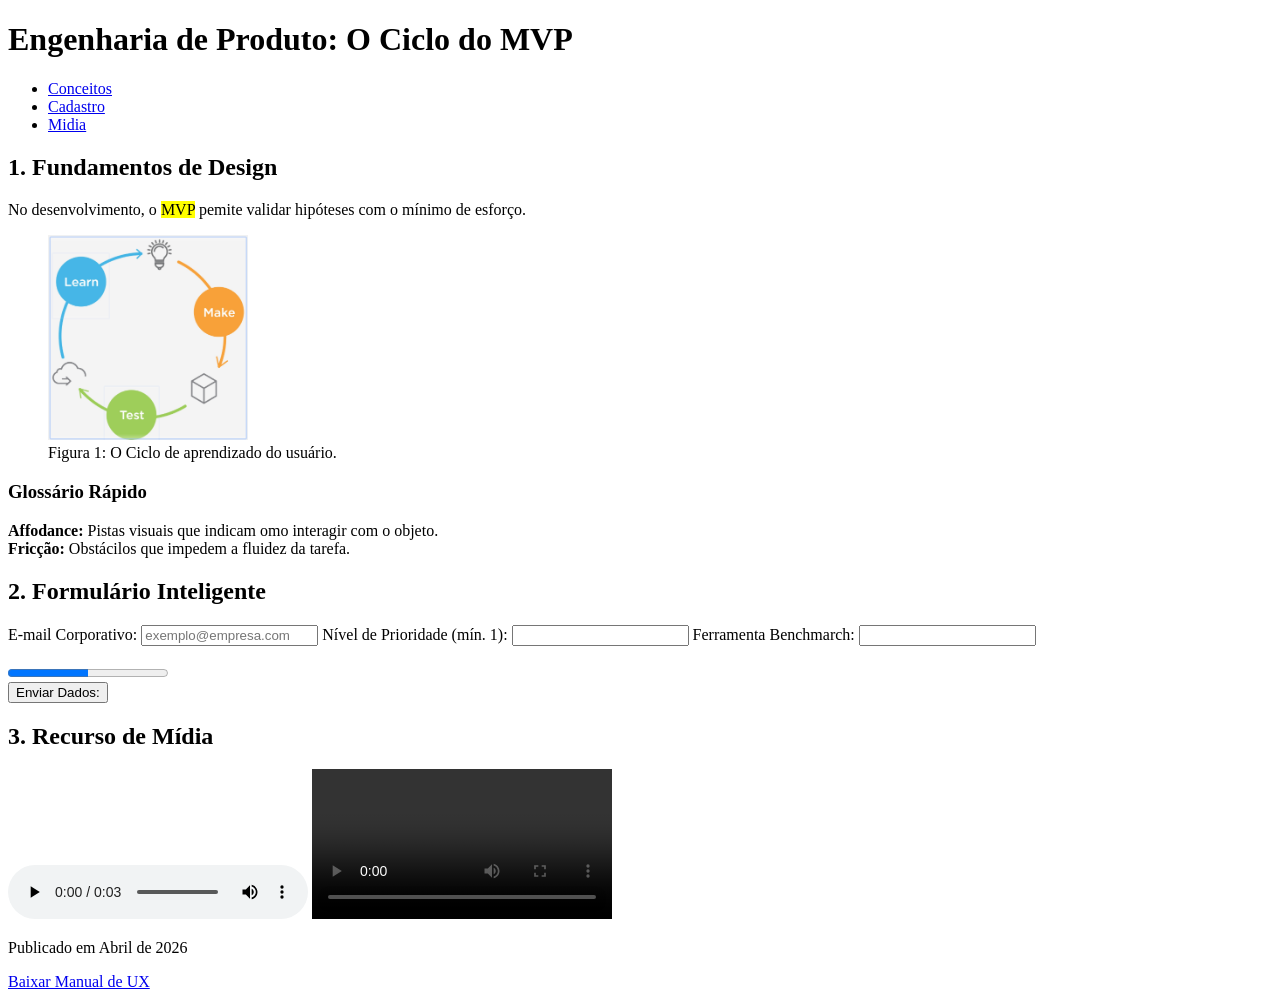
==== Design/index.html @ 3d952905 "feat: new html a& new architecture" ====
<!DOCTYPE html>
<html lang="en">
<head>
    <meta charset="UTF-8">
    <meta name="viewport" content="width=device-width, initial-scale=1.0">
    <title>Document</title>
</head>
<body contenteditable="false">
    <header>
        <h1>Engenharia de Produto: O Ciclo do MVP</h1>
        <nav>
            <ul>
                <li><a href="#conceitos">Conceitos</a></li>
                <li><a href="#cadastro">Cadastro</a></li>
                <li><a href="#midia">Midia</a></li>
            </ul>
        </nav>
    </header>
    <main>
        <section id="conceito">
            <h2>1. Fundamentos de Design</h2>
            <article>
                <p>No desenvolvimento, o <mark>MVP</mark> pemite validar hipóteses com o mínimo de esforço.</p>
                <figure>
                    <picture>
                        <source srcset="assets\mvp.png" media="(min-width: 80px)">
                        <img src="assets\mvp.png"  alt="Diagrama mostrando o fluxo de um MVP" width="200">
                    </picture>
                    <figcaption>Figura 1: O Ciclo de aprendizado do usuário.</figcaption>
                </figure>
            </article>
            <div>
                <h3>Glossário Rápido</h3>
                <span><strong>Affodance:</strong></span>
                <span>Pistas visuais que indicam omo interagir com o objeto.</span>
                <br>
                <span><strong>Fricção:</strong></span>
                <span>Obstácilos que impedem a fluidez da tarefa.</span>
            </div>
        </section>
        <section id="cadastro">
            <h2>2. Formulário Inteligente</h2>
            <form autocomplete="on">
                <label for="email">E-mail Corporativo:</label>
                <input type="email" id="email" name="email" placeholder="exemplo@empresa.com" required>
                <!-- <br> -->
                <label for="prioridade">Nível de Prioridade (mín. 1):</label>
                <input list="number" id="prioridade" name="prioridade" min="1">
                <!-- <br> -->
                <label for="ferramenta">Ferramenta Benchmarch:</label>
                <input list="ferramentas" id="ferramenta" name="ferramenta">
                <datalist id="ferramentas">
                    <option value="Figma"></option>
                    <option value="Hotjar"></option>
                    <option value="Google Analytics"></option>
                </datalist>
                <br><br>
                <progress value="50" max="100">50%</progress>
                <br>
                <button type="submit">Enviar Dados:</button>
            </form>
        </section>
        <section id="midia">
            <h2>3. Recurso de Mídia</h2>
            <audio controls src="assets/podcast_aula.mp3">Seu Navegador não suporta áudio nativo.</audio>
            <video src="assets/demo_produto.mp4" controls width="300">
                Seu Navegador não suporta vídeo nativo.
                <a href="assets/demo_produto.mp4">Baixar vídeo</a>
            </video>
            <canvas id="grafico"> Espaço para gráfico via JS.</canvas>
        </section>
    </main>
    <footer>
        <p>Publicado em <time datetime="2026-04-03">Abril de 2026</time></p>
        <a href="assets/mvp.png" download>Baixar Manual de UX</a>
    </footer>
</body>
</html>
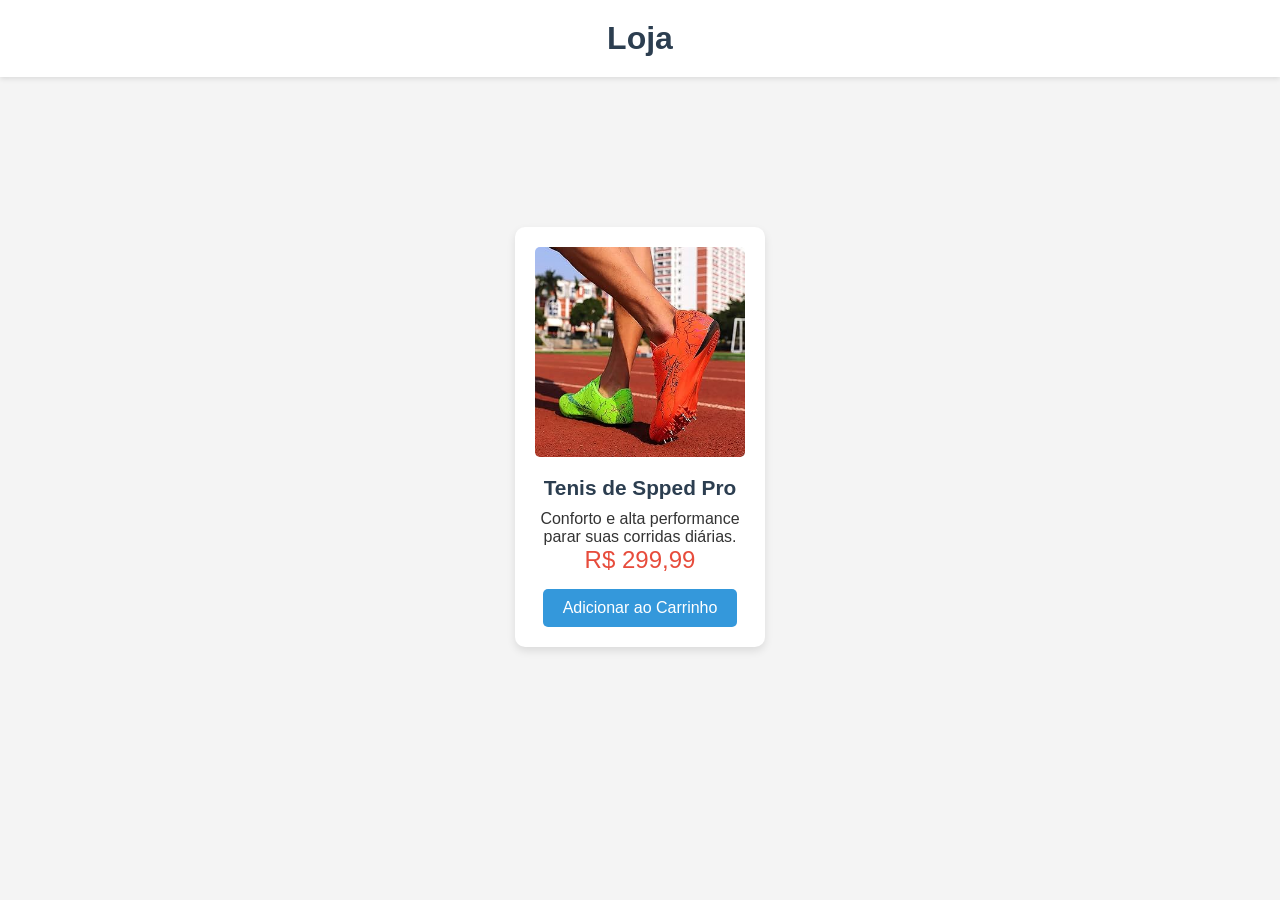
==== commit 31f0cbea: "feat: new class to learn css" ====
--- a/Design/index.html
+++ b/Design/index.html
@@ -1,78 +1,25 @@
 <!DOCTYPE html>
-<html lang="en">
+<html lang="pt-br">
+
 <head>
     <meta charset="UTF-8">
     <meta name="viewport" content="width=device-width, initial-scale=1.0">
-    <title>Document</title>
+    <title>Meu Protótipo de E0commerce</title>
+    <link rel="stylesheet" href="./css/style.css">
 </head>
-<body contenteditable="false">
+
+<body>
     <header>
-        <h1>Engenharia de Produto: O Ciclo do MVP</h1>
-        <nav>
-            <ul>
-                <li><a href="#conceitos">Conceitos</a></li>
-                <li><a href="#cadastro">Cadastro</a></li>
-                <li><a href="#midia">Midia</a></li>
-            </ul>
-        </nav>
+        <h1>Loja</h1>
     </header>
     <main>
-        <section id="conceito">
-            <h2>1. Fundamentos de Design</h2>
-            <article>
-                <p>No desenvolvimento, o <mark>MVP</mark> pemite validar hipóteses com o mínimo de esforço.</p>
-                <figure>
-                    <picture>
-                        <source srcset="assets\mvp.png" media="(min-width: 80px)">
-                        <img src="assets\mvp.png"  alt="Diagrama mostrando o fluxo de um MVP" width="200">
-                    </picture>
-                    <figcaption>Figura 1: O Ciclo de aprendizado do usuário.</figcaption>
-                </figure>
-            </article>
-            <div>
-                <h3>Glossário Rápido</h3>
-                <span><strong>Affodance:</strong></span>
-                <span>Pistas visuais que indicam omo interagir com o objeto.</span>
-                <br>
-                <span><strong>Fricção:</strong></span>
-                <span>Obstácilos que impedem a fluidez da tarefa.</span>
-            </div>
-        </section>
-        <section id="cadastro">
-            <h2>2. Formulário Inteligente</h2>
-            <form autocomplete="on">
-                <label for="email">E-mail Corporativo:</label>
-                <input type="email" id="email" name="email" placeholder="exemplo@empresa.com" required>
-                <!-- <br> -->
-                <label for="prioridade">Nível de Prioridade (mín. 1):</label>
-                <input list="number" id="prioridade" name="prioridade" min="1">
-                <!-- <br> -->
-                <label for="ferramenta">Ferramenta Benchmarch:</label>
-                <input list="ferramentas" id="ferramenta" name="ferramenta">
-                <datalist id="ferramentas">
-                    <option value="Figma"></option>
-                    <option value="Hotjar"></option>
-                    <option value="Google Analytics"></option>
-                </datalist>
-                <br><br>
-                <progress value="50" max="100">50%</progress>
-                <br>
-                <button type="submit">Enviar Dados:</button>
-            </form>
-        </section>
-        <section id="midia">
-            <h2>3. Recurso de Mídia</h2>
-            <audio controls src="assets/podcast_aula.mp3">Seu Navegador não suporta áudio nativo.</audio>
-            <video src="assets/demo_produto.mp4" controls width="300">
-                Seu Navegador não suporta vídeo nativo.
-                <a href="assets/demo_produto.mp4">Baixar vídeo</a>
-            </video>
-            <canvas id="grafico"> Espaço para gráfico via JS.</canvas>
-        </section>
+        <div class="product-card">
+            <img src="./assets/img/tenis.jpg" alt="Tenis de Corrida">
+            <h2>Tenis de Spped Pro</h2>
+            <p>Conforto e alta performance parar suas corridas diárias.</p>
+            <span class="price">R$ 299,99</span>
+            <button>Adicionar ao Carrinho</button>
+        </div>
     </main>
-    <footer>
-        <p>Publicado em <time datetime="2026-04-03">Abril de 2026</time></p>
-        <a href="assets/mvp.png" download>Baixar Manual de UX</a>
-    </footer>
 </body>
 </html>
--- a/Design/css/style.css
+++ b/Design/css/style.css
@@ -0,0 +1,82 @@
+/* Reset CSS */
+*{
+    margin:0px; /* Remove margin padrão */
+    padding: 0; /* Remove padding padrão */
+    box-sizing: border-box; /* Garante que o padding e a borda sejam incluídos na largura total dos elementos */
+}
+
+/* Globais */
+body{
+    font-family: 'Segoe UI', Tahoma, Geneva, Verdana, sans-serif; /* Fonte moderna e legível */
+    background-color: #f4f4f4; /* Cor de fundo suave */
+    color: #333; /* Cor do texto */
+}
+
+header {
+    background-color: #fff; /* Fundo branco */
+    padding: 20px; /* Espaçamento interno */
+    text-align: center; /* Centraliza o título */
+    box-shadow: 0 2px 5px rgba(0,0,0,0.1); /* Sombra suave para UX */
+}
+
+header h1 {
+    color: #2c3e50; /* Uma cor mais sóbria */
+}
+/* Main - centralizando no meio da tela */
+main{
+    display: flex; /* Flexbox para centralizar os itens */
+    justify-content: center; /* Centraliza horizontalmente */
+    align-items: center; /* Centraliza verticalmente */
+    min-height: 80vh; /* Garante que o main ocupe pelo menos 80% da altura da tela */
+    padding: 20px; /* Espaçamento interno */
+}
+
+/* Card */
+.product-card{
+    background-color: #fff; /* Fundo branco para o card */
+    border-radius: 10px; /* Bordas arredondadas */
+    padding: 20px; /* Espaçamento interno */
+    width: 250px; /* Largura fixa para o card */
+    text-align: center; /* Centraliza o texto */
+    box-shadow: 0 4px 8px rgba(0,0,0,0.1); /* Sombra para dar profundidade */
+    transition: transform 0.3s ease; /* Transição suave para o efeito de hover */
+}
+
+.product-card:hover{
+    transform: translateY(-5px); /* Eleva o card ao passar o mouse */
+    box-shadow: inset 2px 2px 5px rgba(0,0,0,0.5);
+}
+
+.product-card img{
+    max-width: 100%; /* Garante que a imagem não ultrapasse a largura do card */
+    border-radius: 5px; /* Bordas arredondadas para a imagem */
+    margin-bottom: 15px; /* Espaçamento abaixo da imagem */
+}
+
+.product-card h2{
+    font-size: 1.3em; /* Tamanho da fonte para o título */
+    margin-bottom: 10px; /* Espaçamento abaixo do título */
+    color: #2c3e50;
+}
+
+.product-card .price{
+    display: block; /* Exibe o preço em uma nova linha */
+    font-size: 1.5rem; /* Tamanho da fonte para o preço */
+    color: #e74c3c; /* Cor vermelha para destacar o preço */
+    margin-bottom: 15px; /* Espaçamento abaixo do preço */
+}
+
+.product-card button{
+    background-color: #3498db;
+    color: #fff;
+    border: none;
+    padding: 10px 20px;
+    border-radius: 5px;
+    font-size: 1rem;
+    cursor: pointer;
+    transition: background-color 0.3s ease; /* Transição suave para o efeito de hover */
+}
+
+.product-card button:hover{
+    background-color: #2980b9; /* Cor mais escura ao passar o mouse */
+}
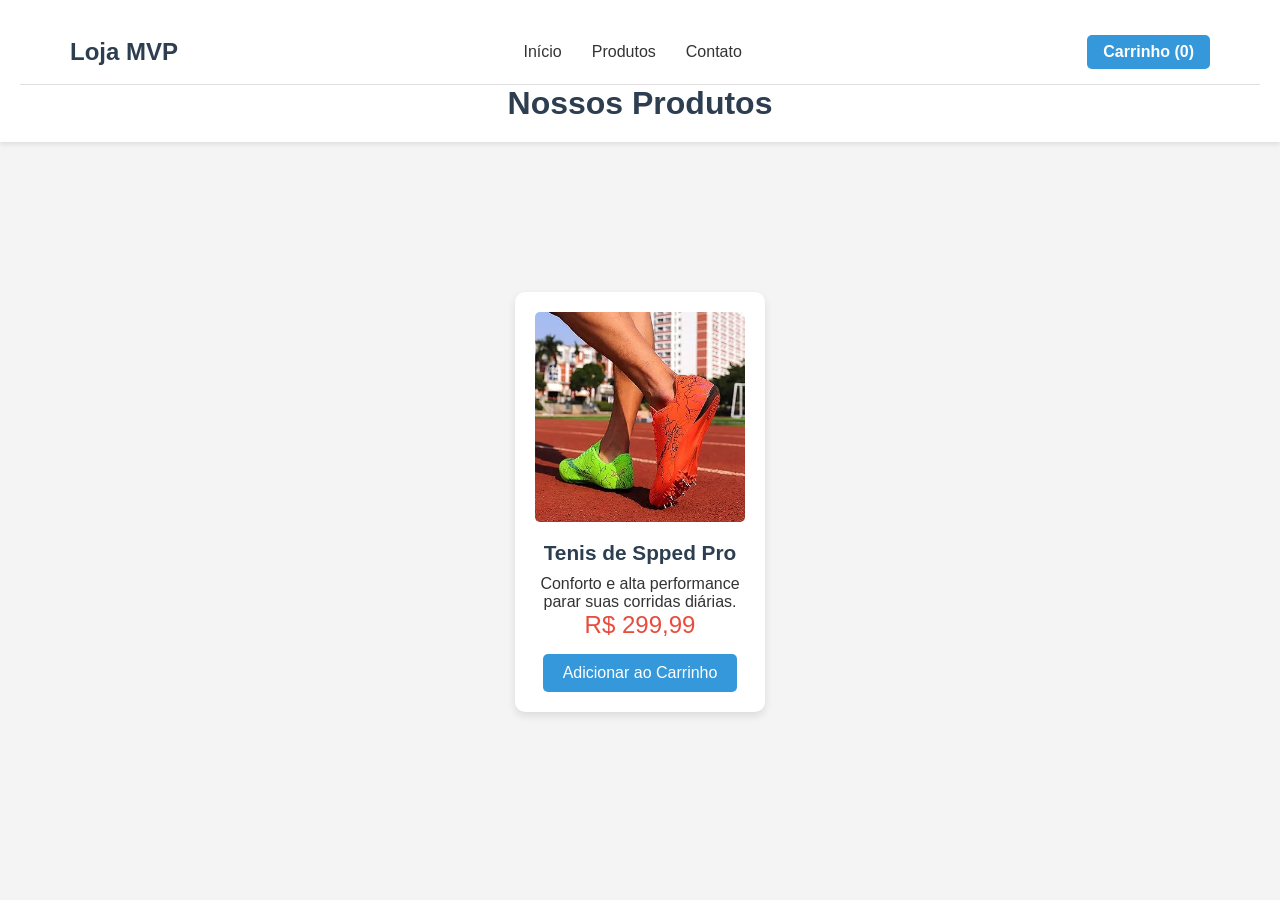
==== commit 9c1d7dcb: "feat: new features at html" ====
--- a/Design/index.html
+++ b/Design/index.html
@@ -1,25 +1,38 @@
-<!DOCTYPE html>
-<html lang="pt-br">
-
-<head>
-    <meta charset="UTF-8">
-    <meta name="viewport" content="width=device-width, initial-scale=1.0">
-    <title>Meu Protótipo de E0commerce</title>
-    <link rel="stylesheet" href="./css/style.css">
-</head>
-
-<body>
-    <header>
-        <h1>Loja</h1>
-    </header>
-    <main>
-        <div class="product-card">
-            <img src="./assets/img/tenis.jpg" alt="Tenis de Corrida">
-            <h2>Tenis de Spped Pro</h2>
-            <p>Conforto e alta performance parar suas corridas diárias.</p>
-            <span class="price">R$ 299,99</span>
-            <button>Adicionar ao Carrinho</button>
-        </div>
-    </main>
-</body>
+<!DOCTYPE html>
+<html lang="pt-br">
+
+<head>
+    <meta charset="UTF-8">
+    <meta name="viewport" content="width=device-width, initial-scale=1.0">
+    <title>Meu Protótipo de E0commerce</title>
+    <link rel="stylesheet" href="./css/style.css">
+</head>
+
+<body>
+    <header>
+        <div class="navbar">
+            <div class="logo"> Loja MVP </div>
+            <nav>
+                <ul class="nav-links">
+                    <li><a href="#">Início</a></li>
+                    <li><a href="#">Produtos</a></li>
+                    <li><a href="#">Contato</a></li>
+                </ul>
+            </nav>
+            <div class="cart-icon">
+                Carrinho <span>(0)</span>
+            </div>
+        </div>
+        <h1>Nossos Produtos</h1>
+    </header>
+    <main>
+        <div class="product-card">
+            <img src="./assets/img/tenis.jpg" alt="Tenis de Corrida">
+            <h2>Tenis de Spped Pro</h2>
+            <p>Conforto e alta performance parar suas corridas diárias.</p>
+            <span class="price">R$ 299,99</span>
+            <button>Adicionar ao Carrinho</button>
+        </div>
+    </main>
+</body>
 </html>
--- a/Design/css/style.css
+++ b/Design/css/style.css
@@ -1,82 +1,122 @@
-/* Reset CSS */
-*{
-    margin:0px; /* Remove margin padrão */
-    padding: 0; /* Remove padding padrão */
-    box-sizing: border-box; /* Garante que o padding e a borda sejam incluídos na largura total dos elementos */
-}
-
-/* Globais */
-body{
-    font-family: 'Segoe UI', Tahoma, Geneva, Verdana, sans-serif; /* Fonte moderna e legível */
-    background-color: #f4f4f4; /* Cor de fundo suave */
-    color: #333; /* Cor do texto */
-}
-
-header {
-    background-color: #fff; /* Fundo branco */
-    padding: 20px; /* Espaçamento interno */
-    text-align: center; /* Centraliza o título */
-    box-shadow: 0 2px 5px rgba(0,0,0,0.1); /* Sombra suave para UX */
-}
-
-header h1 {
-    color: #2c3e50; /* Uma cor mais sóbria */
-}
-/* Main - centralizando no meio da tela */
-main{
-    display: flex; /* Flexbox para centralizar os itens */
-    justify-content: center; /* Centraliza horizontalmente */
-    align-items: center; /* Centraliza verticalmente */
-    min-height: 80vh; /* Garante que o main ocupe pelo menos 80% da altura da tela */
-    padding: 20px; /* Espaçamento interno */
-}
-
-/* Card */
-.product-card{
-    background-color: #fff; /* Fundo branco para o card */
-    border-radius: 10px; /* Bordas arredondadas */
-    padding: 20px; /* Espaçamento interno */
-    width: 250px; /* Largura fixa para o card */
-    text-align: center; /* Centraliza o texto */
-    box-shadow: 0 4px 8px rgba(0,0,0,0.1); /* Sombra para dar profundidade */
-    transition: transform 0.3s ease; /* Transição suave para o efeito de hover */
-}
-
-.product-card:hover{
-    transform: translateY(-5px); /* Eleva o card ao passar o mouse */
-    box-shadow: inset 2px 2px 5px rgba(0,0,0,0.5);
-}
-
-.product-card img{
-    max-width: 100%; /* Garante que a imagem não ultrapasse a largura do card */
-    border-radius: 5px; /* Bordas arredondadas para a imagem */
-    margin-bottom: 15px; /* Espaçamento abaixo da imagem */
-}
-
-.product-card h2{
-    font-size: 1.3em; /* Tamanho da fonte para o título */
-    margin-bottom: 10px; /* Espaçamento abaixo do título */
-    color: #2c3e50;
-}
-
-.product-card .price{
-    display: block; /* Exibe o preço em uma nova linha */
-    font-size: 1.5rem; /* Tamanho da fonte para o preço */
-    color: #e74c3c; /* Cor vermelha para destacar o preço */
-    margin-bottom: 15px; /* Espaçamento abaixo do preço */
-}
-
-.product-card button{
-    background-color: #3498db;
-    color: #fff;
-    border: none;
-    padding: 10px 20px;
-    border-radius: 5px;
-    font-size: 1rem;
-    cursor: pointer;
-    transition: background-color 0.3s ease; /* Transição suave para o efeito de hover */
-}
-
-.product-card button:hover{
-    background-color: #2980b9; /* Cor mais escura ao passar o mouse */
+/* Reset CSS */
+*{
+    margin:0px; /* Remove margin padrão */
+    padding: 0; /* Remove padding padrão */
+    box-sizing: border-box; /* Garante que o padding e a borda sejam incluídos na largura total dos elementos */
+}
+
+/* Globais */
+body{
+    font-family: 'Segoe UI', Tahoma, Geneva, Verdana, sans-serif; /* Fonte moderna e legível */
+    background-color: #f4f4f4; /* Cor de fundo suave */
+    color: #333; /* Cor do texto */
+}
+
+header {
+    background-color: #fff; /* Fundo branco */
+    padding: 20px; /* Espaçamento interno */
+    text-align: center; /* Centraliza o título */
+    box-shadow: 0 2px 5px rgba(0,0,0,0.1); /* Sombra suave para UX */
+}
+
+header h1 {
+    color: #2c3e50; /* Uma cor mais sóbria */
+}
+/* Main - centralizando no meio da tela */
+main{
+    display: flex; /* Flexbox para centralizar os itens */
+    justify-content: center; /* Centraliza horizontalmente */
+    align-items: center; /* Centraliza verticalmente */
+    min-height: 80vh; /* Garante que o main ocupe pelo menos 80% da altura da tela */
+    padding: 20px; /* Espaçamento interno */
+}
+
+.navbar {
+    display: flex; /* Flexbox para organizar os itens horizontalmente */
+    justify-content: space-between; /* Centraliza os itens na barra de navegação */
+    align-items: center;
+    padding: 15px 50px; /* Espaçamento interno */
+    background-color: #ffff; /* Fundo branco para a barra de navegação */
+    border-bottom: 1px solid #e0e0e0;
+}
+.navbar .logo {
+    font-size: 1.5em;
+    font-weight: bold;
+    color: #2c3e50;
+}
+
+.navbar .nav-links {
+    display: flex; /* Flexbox para organizar os links horizontalmente */
+    list-style: none; /* Remove os marcadores da lista */
+    gap: 30px;
+}
+.navbar .nav-links a{
+    text-decoration: none;
+    color: #333;
+    font-size: 1rem;
+    transition: color 0.3s ease; /* Transição suave para o efeito de hover */
+}
+.navbar .nav-links a:hover{
+    color: #3498db; /* Cor azul ao passar o mouse */
+}
+.navbar .cart-icon {
+    background-color: #3498db;
+    color: #fff;
+    padding: 8px 16px;
+    border-radius: 5px;
+    font-weight: bold;
+    cursor: pointer;
+    transition: background-color 0.3s ease; /* Transição suave para o efeito de hover */
+}
+.navbar .cart-icon:hover {
+    background-color: #2980b9; /* Cor mais escura ao passar o mouse */
+}
+/* Card */
+.product-card{
+    background-color: #fff; /* Fundo branco para o card */
+    border-radius: 10px; /* Bordas arredondadas */
+    padding: 20px; /* Espaçamento interno */
+    width: 250px; /* Largura fixa para o card */
+    text-align: center; /* Centraliza o texto */
+    box-shadow: 0 4px 8px rgba(0,0,0,0.1); /* Sombra para dar profundidade */
+    transition: transform 0.3s ease; /* Transição suave para o efeito de hover */
+}
+
+.product-card:hover{
+    transform: translateY(-5px); /* Eleva o card ao passar o mouse */
+    box-shadow: inset 2px 2px 5px rgba(0,0,0,0.5);
+}
+
+.product-card img{
+    max-width: 100%; /* Garante que a imagem não ultrapasse a largura do card */
+    border-radius: 5px; /* Bordas arredondadas para a imagem */
+    margin-bottom: 15px; /* Espaçamento abaixo da imagem */
+}
+
+.product-card h2{
+    font-size: 1.3em; /* Tamanho da fonte para o título */
+    margin-bottom: 10px; /* Espaçamento abaixo do título */
+    color: #2c3e50;
+}
+
+.product-card .price{
+    display: block; /* Exibe o preço em uma nova linha */
+    font-size: 1.5rem; /* Tamanho da fonte para o preço */
+    color: #e74c3c; /* Cor vermelha para destacar o preço */
+    margin-bottom: 15px; /* Espaçamento abaixo do preço */
+}
+
+.product-card button{
+    background-color: #3498db;
+    color: #fff;
+    border: none;
+    padding: 10px 20px;
+    border-radius: 5px;
+    font-size: 1rem;
+    cursor: pointer;
+    transition: background-color 0.3s ease; /* Transição suave para o efeito de hover */
+}
+
+.product-card button:hover{
+    background-color: #2980b9; /* Cor mais escura ao passar o mouse */
 }
